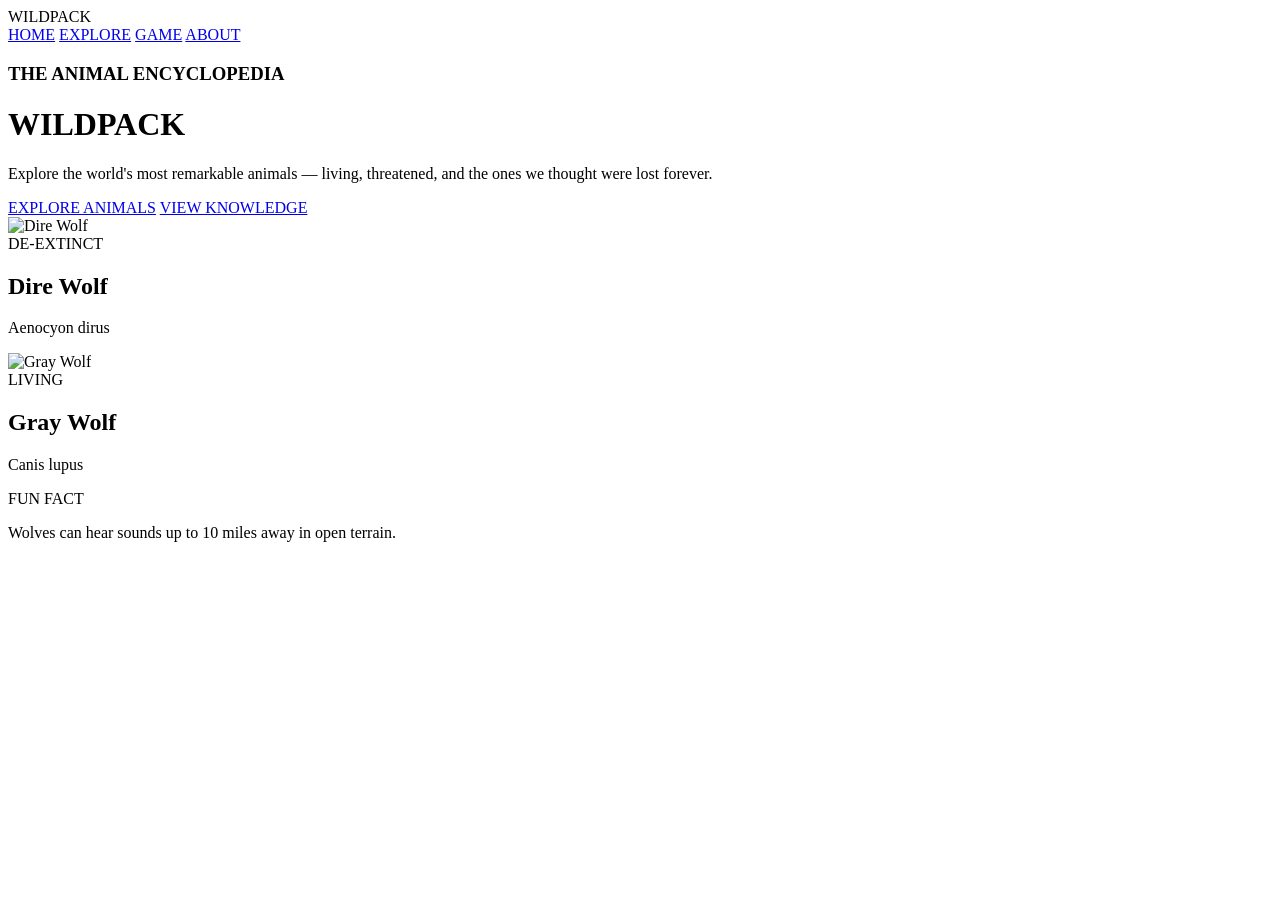
==== src/main/resources/static/index.html @ 3a62c005 "backend complete - REST API working, 10 animals seeded" ====
<!DOCTYPE html>
<html lang="en">
<head>
    <meta charset="UTF-8">
    <meta name="viewport" content="width=device-width, initial-scale=1.0">
    <title>WildPack | Animal Encyclopedia</title>
    <link href="https://fonts.googleapis.com/css2?family=Cinzel:wght@400;700&display=swap" rel="stylesheet">
    <link rel="stylesheet" href="css/index.css">
</head>
<body>

    <nav>
        <div class="logo">WILDPACK</div>
        <div class="nav-links">
            <a href="index.html">HOME</a>
            <a href="explore.html">EXPLORE</a>
            <a href="game.html">GAME</a>
            <a href="about.html">ABOUT</a>
        </div>
    </nav>

    <header class="hero">
        <div class="hero-content">
            <h3>THE ANIMAL ENCYCLOPEDIA</h3>
            <h1>WILDPACK</h1>
            <p>Explore the world's most remarkable animals — living, threatened, and the ones we thought were lost forever.</p>
            
            <div class="hero-btns">
                <a href="explore.html" class="btn btn-primary">EXPLORE ANIMALS</a>
                <a href="#" class="btn btn-secondary">VIEW KNOWLEDGE</a>
            </div>
        </div>
    </header>

    <section class="fun-fact-bar">
        <main class="animal-gallery">
    <div class="animal-card">
        <div class="card-image">
            <img src="images/dire-wolf-icon.png" alt="Dire Wolf">
        </div>
        <div class="card-content">
            <span class="status-badge de-extinct">DE-EXTINCT</span>
            <h2>Dire Wolf</h2>
            <p class="scientific-name">Aenocyon dirus</p>
        </div>
    </div>

    <div class="animal-card">
        <div class="card-image">
            <img src="images/gray-wolf-icon.png" alt="Gray Wolf">
        </div>
        <div class="card-content">
            <span class="status-badge living">LIVING</span>
            <h2>Gray Wolf</h2>
            <p class="scientific-name">Canis lupus</p>
        </div>
    </div>
    
    </main>
        <span class="label">FUN FACT</span>
        <p id="fact-text">Wolves can hear sounds up to 10 miles away in open terrain.</p>
    </section>

</body>
</html>
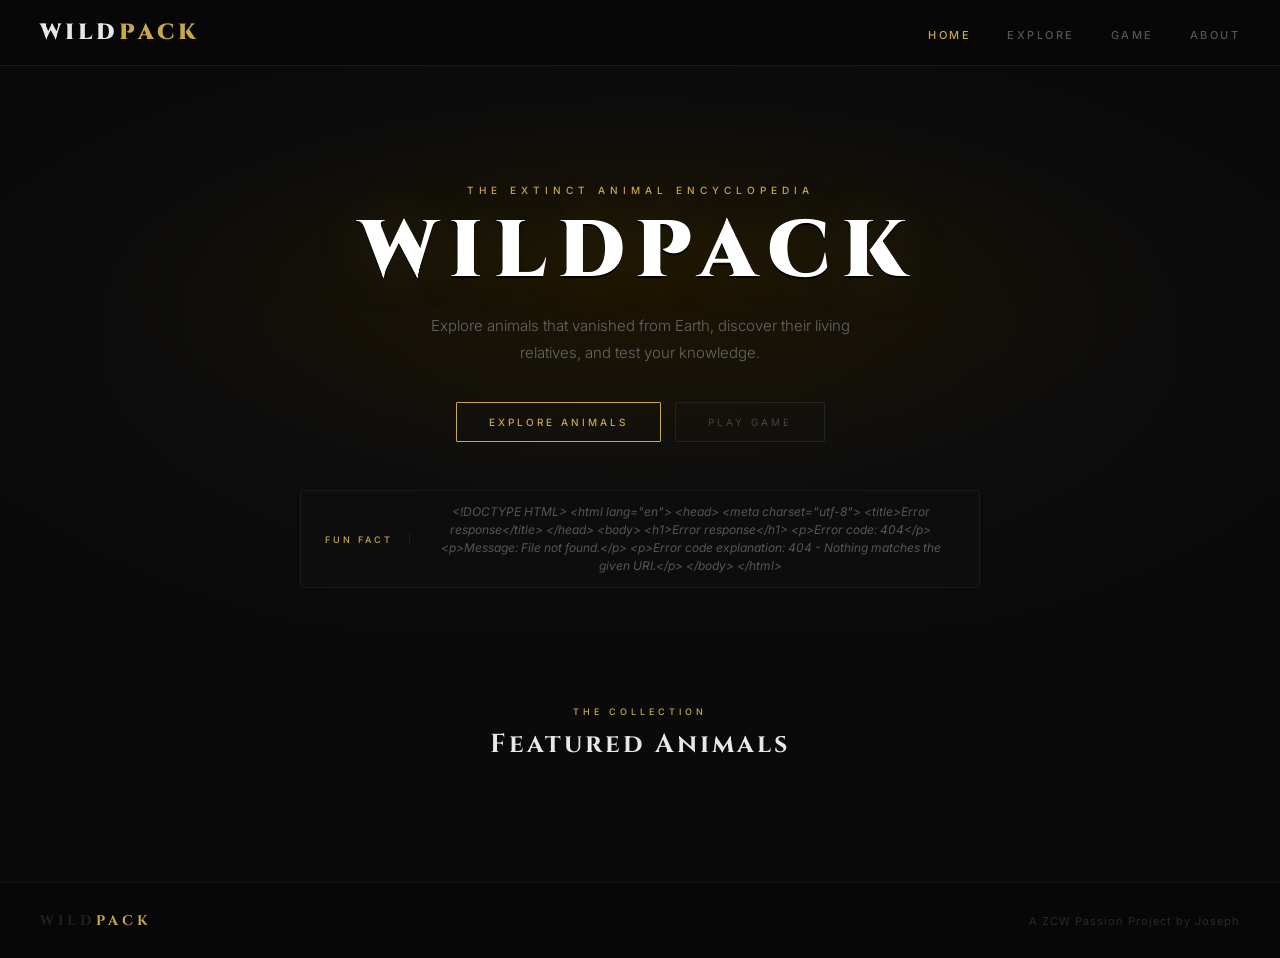
==== commit af902534: "fronend" ====
--- a/src/main/resources/static/index.html
+++ b/src/main/resources/static/index.html
@@ -1,65 +1,81 @@
 <!DOCTYPE html>
 <html lang="en">
 <head>
-    <meta charset="UTF-8">
-    <meta name="viewport" content="width=device-width, initial-scale=1.0">
-    <title>WildPack | Animal Encyclopedia</title>
-    <link href="https://fonts.googleapis.com/css2?family=Cinzel:wght@400;700&display=swap" rel="stylesheet">
-    <link rel="stylesheet" href="css/index.css">
+    <link href="https://fonts.googleapis.com/css2?family=Cinzel:wght@400;700;900&family=Inter:wght@300;400;500&display=swap" rel="stylesheet" />
+
+  <meta charset="UTF-8" />
+  <meta name="viewport" content="width=device-width, initial-scale=1.0"/>
+  <title>WildPack | Animal Encyclopedia</title>
+  <link rel="stylesheet" href="style.css" />
 </head>
 <body>
 
-    <nav>
-        <div class="logo">WILDPACK</div>
-        <div class="nav-links">
-            <a href="index.html">HOME</a>
-            <a href="explore.html">EXPLORE</a>
-            <a href="game.html">GAME</a>
-            <a href="about.html">ABOUT</a>
-        </div>
-    </nav>
+  <nav class="navbar">
+    <div class="logo">WILD<span>PACK</span></div>
+    <ul class="nav-links">
+      <li><a href="index.html" class="active">Home</a></li>
+      <li><a href="animals.html">Explore</a></li>
+      <li><a href="game.html">Game</a></li>
+      <li><a href="about.html">About</a></li>
+    </ul>
+  </nav>
 
-    <header class="hero">
-        <div class="hero-content">
-            <h3>THE ANIMAL ENCYCLOPEDIA</h3>
-            <h1>WILDPACK</h1>
-            <p>Explore the world's most remarkable animals — living, threatened, and the ones we thought were lost forever.</p>
-            
-            <div class="hero-btns">
-                <a href="explore.html" class="btn btn-primary">EXPLORE ANIMALS</a>
-                <a href="#" class="btn btn-secondary">VIEW KNOWLEDGE</a>
+  <section class="hero">
+    <div class="wolf-bg"></div>
+    <div class="hero-content">
+      <p class="hero-sub">The Extinct Animal Encyclopedia</p>
+      <h1 class="hero-title">WILDPACK</h1>
+      <p class="hero-desc">Explore animals that vanished from Earth, discover their living relatives, and test your knowledge.</p>
+      <div class="hero-buttons">
+        <a href="animals.html" class="btn-gold">Explore Animals</a>
+        <a href="game.html" class="btn-ghost">Play Game</a>
+      </div>
+    </div>
+    <div class="fun-fact-bar">
+      <span class="fun-fact-label">FUN FACT</span>
+      <span id="funFact">Loading...</span>
+    </div>
+  </section>
+
+  <section class="featured">
+    <p class="section-label">The Collection</p>
+    <h2 class="section-title">Featured Animals</h2>
+    <div class="cards-grid" id="featuredCards"></div>
+  </section>
+
+  <footer class="footer">
+    <div class="footer-logo">WILD<span>PACK</span></div>
+    <p>A ZCW Passion Project by Joseph</p>
+  </footer>
+
+  <script>
+    fetch('/api/animals')
+      .then(res => res.json())
+      .then(animals => {
+        const featured = animals.slice(0, 3);
+        const grid = document.getElementById('featuredCards');
+        featured.forEach(animal => {
+          grid.innerHTML += `
+            <div class="card" onclick="location.href='detail.html?id=${animal.id}'">
+              <div class="card-img">
+                <div class="card-placeholder">${animal.name.charAt(0)}</div>
+              </div>
+              <div class="card-body">
+                <span class="badge badge-${animal.status.toLowerCase()}">${animal.status.replace('_', '-')}</span>
+                <h3 class="card-name">${animal.name}</h3>
+                <p class="card-sci">${animal.scientificName}</p>
+              </div>
             </div>
-        </div>
-    </header>
+          `;
+        });
+      });
 
-    <section class="fun-fact-bar">
-        <main class="animal-gallery">
-    <div class="animal-card">
-        <div class="card-image">
-            <img src="images/dire-wolf-icon.png" alt="Dire Wolf">
-        </div>
-        <div class="card-content">
-            <span class="status-badge de-extinct">DE-EXTINCT</span>
-            <h2>Dire Wolf</h2>
-            <p class="scientific-name">Aenocyon dirus</p>
-        </div>
-    </div>
-
-    <div class="animal-card">
-        <div class="card-image">
-            <img src="images/gray-wolf-icon.png" alt="Gray Wolf">
-        </div>
-        <div class="card-content">
-            <span class="status-badge living">LIVING</span>
-            <h2>Gray Wolf</h2>
-            <p class="scientific-name">Canis lupus</p>
-        </div>
-    </div>
-    
-    </main>
-        <span class="label">FUN FACT</span>
-        <p id="fact-text">Wolves can hear sounds up to 10 miles away in open terrain.</p>
-    </section>
+    fetch('/api/animals/random-fact')
+      .then(res => res.text())
+      .then(fact => {
+        document.getElementById('funFact').textContent = fact;
+      });
+  </script>
 
 </body>
 </html>
--- a/src/main/resources/static/style.css
+++ b/src/main/resources/static/style.css
@@ -0,0 +1,294 @@
+* { margin: 0; padding: 0; box-sizing: border-box; }
+
+body {
+  background: #0a0a0a;
+  color: #e8e8e8;
+  font-family: 'Inter', Arial, sans-serif;
+}
+
+/* NAV */
+.navbar {
+  display: flex;
+  justify-content: space-between;
+  align-items: center;
+  padding: 18px 40px;
+  background: #070707;
+  border-bottom: 1px solid #1a1a1a;
+  position: sticky;
+  top: 0;
+  z-index: 100;
+}
+
+.logo {
+  font-family: 'Cinzel', serif;
+  font-size: 22px;
+  font-weight: 900;
+  letter-spacing: 4px;
+  color: #e8e8e8;
+}
+
+.logo span { color: #c9a84c; }
+
+.nav-links {
+  display: flex;
+  gap: 36px;
+  list-style: none;
+}
+
+.nav-links a {
+  color: #555;
+  text-decoration: none;
+  font-size: 11px;
+  letter-spacing: 2.5px;
+  text-transform: uppercase;
+  font-weight: 500;
+  transition: color 0.2s;
+}
+
+.nav-links a:hover, .nav-links a.active { color: #c9a84c; }
+
+/* HERO */
+.hero {
+  position: relative;
+  min-height: 560px;
+  display: flex;
+  flex-direction: column;
+  justify-content: center;
+  align-items: center;
+  text-align: center;
+  overflow: hidden;
+  padding: 80px 20px 0;
+  background: #0a0a0a;
+}
+
+.wolf-bg {
+  position: absolute;
+  inset: 0;
+  background:
+    radial-gradient(ellipse 60% 50% at 50% 40%, #1c1400 0%, transparent 70%),
+    radial-gradient(ellipse at center, #111 0%, #0a0a0a 80%);
+}
+
+.hero-content {
+  position: relative;
+  z-index: 2;
+  max-width: 700px;
+}
+
+.hero-sub {
+  font-size: 10px;
+  letter-spacing: 5px;
+  text-transform: uppercase;
+  color: #c9a84c;
+  margin-bottom: 16px;
+  font-weight: 500;
+}
+
+.hero-title {
+  font-family: 'Cinzel', serif;
+  font-size: 80px;
+  font-weight: 900;
+  letter-spacing: 12px;
+  color: #ffffff;
+  margin-bottom: 20px;
+  text-shadow:
+    0 0 60px rgba(201,168,76,0.15),
+    0 2px 0 #000;
+  line-height: 1;
+}
+
+.hero-desc {
+  font-size: 15px;
+  color: #666;
+  max-width: 480px;
+  line-height: 1.8;
+  margin: 0 auto 36px;
+  font-weight: 300;
+}
+
+.hero-buttons {
+  display: flex;
+  gap: 14px;
+  justify-content: center;
+}
+
+.btn-gold {
+  background: transparent;
+  border: 1px solid #c9a84c;
+  color: #c9a84c;
+  padding: 13px 32px;
+  font-size: 10px;
+  letter-spacing: 3px;
+  text-transform: uppercase;
+  text-decoration: none;
+  border-radius: 1px;
+  transition: all 0.25s;
+  font-weight: 500;
+}
+
+.btn-gold:hover {
+  background: #c9a84c;
+  color: #0a0a0a;
+}
+
+.btn-ghost {
+  background: transparent;
+  border: 1px solid #222;
+  color: #444;
+  padding: 13px 32px;
+  font-size: 10px;
+  letter-spacing: 3px;
+  text-transform: uppercase;
+  text-decoration: none;
+  border-radius: 1px;
+  transition: all 0.25s;
+}
+
+.btn-ghost:hover { border-color: #444; color: #888; }
+
+.fun-fact-bar {
+  position: relative;
+  z-index: 2;
+  margin-top: 48px;
+  background: #0d0d0d;
+  border: 1px solid #1a1a1a;
+  border-radius: 2px;
+  padding: 12px 24px;
+  display: flex;
+  align-items: center;
+  gap: 16px;
+  max-width: 680px;
+  width: 90%;
+}
+
+.fun-fact-label {
+  font-size: 9px;
+  letter-spacing: 3px;
+  color: #c9a84c;
+  white-space: nowrap;
+  border-right: 1px solid #1e1e1e;
+  padding-right: 16px;
+  font-weight: 500;
+}
+
+#funFact {
+  font-size: 12px;
+  color: #555;
+  line-height: 1.5;
+  font-style: italic;
+}
+
+/* FEATURED */
+.featured { padding: 80px 40px; }
+
+.section-label {
+  text-align: center;
+  font-size: 9px;
+  letter-spacing: 4px;
+  text-transform: uppercase;
+  color: #c9a84c;
+  margin-bottom: 10px;
+  font-weight: 500;
+}
+
+.section-title {
+  font-family: 'Cinzel', serif;
+  text-align: center;
+  font-size: 26px;
+  font-weight: 700;
+  letter-spacing: 3px;
+  color: #e8e8e8;
+  margin-bottom: 40px;
+}
+
+.cards-grid {
+  display: grid;
+  grid-template-columns: repeat(3, 1fr);
+  gap: 18px;
+  max-width: 960px;
+  margin: 0 auto;
+}
+
+.card {
+  background: #0f0f0f;
+  border: 1px solid #1a1a1a;
+  border-radius: 4px;
+  overflow: hidden;
+  cursor: pointer;
+  transition: border-color 0.25s, transform 0.25s;
+}
+
+.card:hover {
+  border-color: #c9a84c55;
+  transform: translateY(-5px);
+}
+
+.card-img {
+  height: 130px;
+  background: #0a0a0a;
+  display: flex;
+  align-items: center;
+  justify-content: center;
+  border-bottom: 1px solid #1a1a1a;
+}
+
+.card-placeholder {
+  font-family: 'Cinzel', serif;
+  font-size: 56px;
+  font-weight: 900;
+  color: #1a1a1a;
+  letter-spacing: 4px;
+}
+
+.card-body { padding: 16px 18px; }
+
+.badge {
+  display: inline-block;
+  padding: 3px 9px;
+  border-radius: 1px;
+  font-size: 8px;
+  letter-spacing: 1.5px;
+  text-transform: uppercase;
+  margin-bottom: 10px;
+  font-weight: 600;
+}
+
+.badge-extinct { background: #1a1200; color: #c9a84c; }
+.badge-de_extinct { background: #111000; color: #a07830; }
+.badge-living { background: #0d0d0d; color: #888; }
+
+.card-name {
+  font-family: 'Cinzel', serif;
+  font-size: 15px;
+  font-weight: 700;
+  color: #e8e8e8;
+  margin-bottom: 5px;
+  letter-spacing: 1px;
+}
+
+.card-sci {
+  font-size: 11px;
+  color: #333;
+  font-style: italic;
+}
+
+/* FOOTER */
+.footer {
+  background: #070707;
+  border-top: 1px solid #141414;
+  padding: 28px 40px;
+  display: flex;
+  justify-content: space-between;
+  align-items: center;
+}
+
+.footer-logo {
+  font-family: 'Cinzel', serif;
+  font-size: 14px;
+  font-weight: 700;
+  letter-spacing: 4px;
+  color: #222;
+}
+
+.footer-logo span { color: #c9a84c; }
+.footer p { font-size: 11px; color: #2a2a2a; letter-spacing: 1px; }
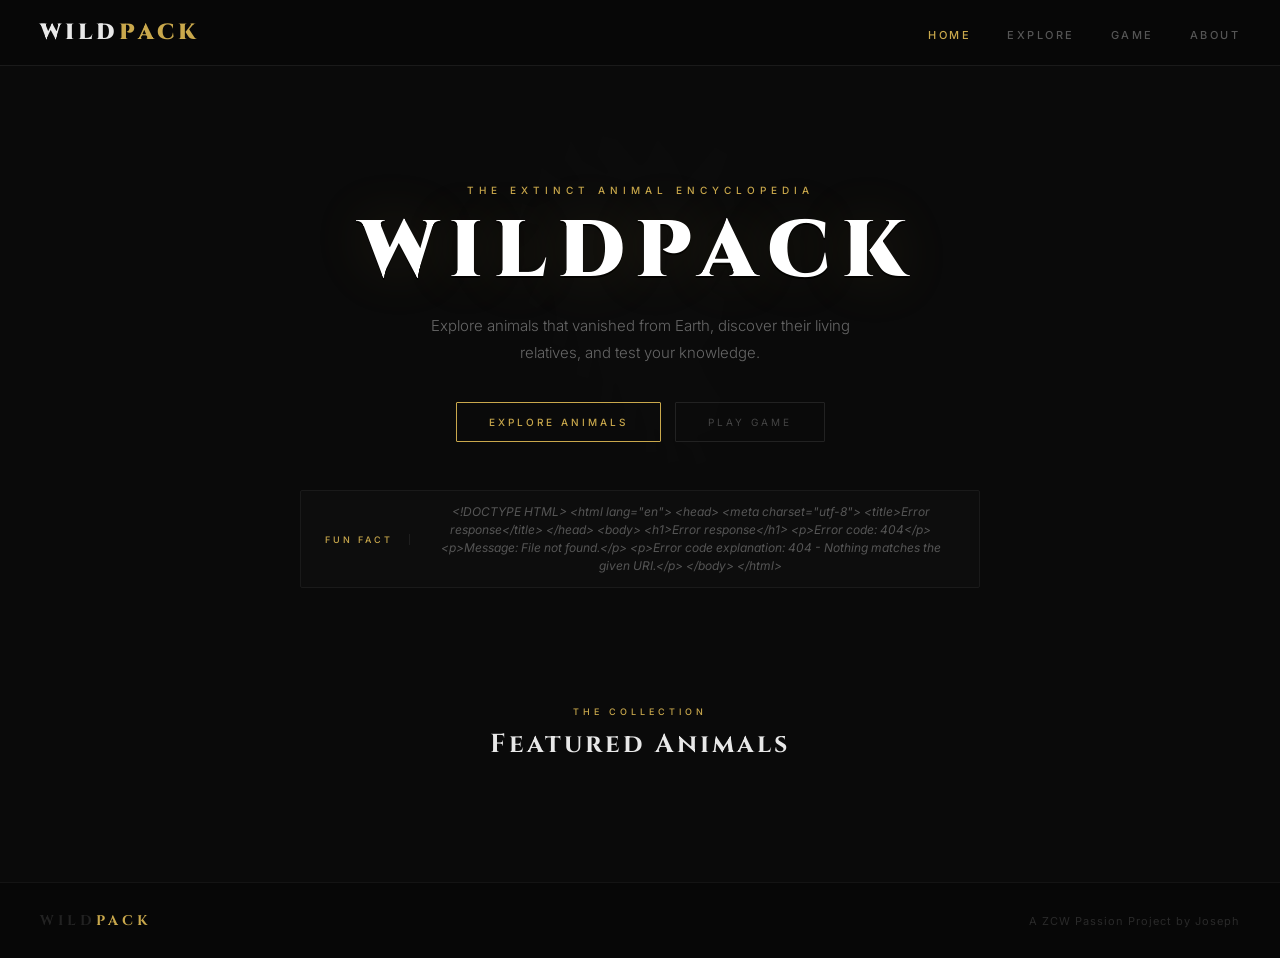
==== commit 288eacad: "full app complete - backend, frontend, all 5 pages" ====
--- a/src/main/resources/static/index.html
+++ b/src/main/resources/static/index.html
@@ -1,11 +1,10 @@
 <!DOCTYPE html>
 <html lang="en">
 <head>
-    <link href="https://fonts.googleapis.com/css2?family=Cinzel:wght@400;700;900&family=Inter:wght@300;400;500&display=swap" rel="stylesheet" />
-
   <meta charset="UTF-8" />
   <meta name="viewport" content="width=device-width, initial-scale=1.0"/>
   <title>WildPack | Animal Encyclopedia</title>
+  <link href="https://fonts.googleapis.com/css2?family=Cinzel:wght@400;700;900&family=Inter:wght@300;400;500&display=swap" rel="stylesheet" />
   <link rel="stylesheet" href="style.css" />
 </head>
 <body>
@@ -21,7 +20,31 @@
   </nav>
 
   <section class="hero">
-    <div class="wolf-bg"></div>
+    <div class="wolf-bg">
+      <svg viewBox="0 0 600 500" xmlns="http://www.w3.org/2000/svg" class="wolf-svg">
+        <path d="
+          M300 40 L275 10 L255 5 L248 30 L262 50
+          L235 35 L220 8 L210 35 L228 58
+          L205 55 L185 40 L180 65 L200 78
+          L178 88 L162 82 L158 108 L182 112
+          L168 130 L155 138 L160 165 L185 158
+          L178 180 L168 200 L182 210 L198 192
+          L202 218 L196 248 L214 255 L222 228
+          L228 256 L224 285 L242 290 L248 262
+          L255 290 L252 318 L268 322 L272 294
+          L280 322 L278 348 L296 350 L298 322
+          L306 350 L304 375 L322 374 L318 346
+          L328 368 L330 388 L348 384 L340 358
+          L358 372 L364 390 L380 384 L368 355
+          L385 348 L395 310 L378 285 L368 262
+          L382 240 L396 220 L400 195 L384 185
+          L396 165 L408 145 L402 118 L380 122
+          L395 105 L412 88 L406 62 L385 70
+          L396 50 L404 28 L386 18 L368 40
+          L352 58 L338 30 L320 8 L308 32 Z
+        " fill="#1a1a1a" opacity="0.5"/>
+      </svg>
+    </div>
     <div class="hero-content">
       <p class="hero-sub">The Extinct Animal Encyclopedia</p>
       <h1 class="hero-title">WILDPACK</h1>
@@ -58,7 +81,10 @@
           grid.innerHTML += `
             <div class="card" onclick="location.href='detail.html?id=${animal.id}'">
               <div class="card-img">
-                <div class="card-placeholder">${animal.name.charAt(0)}</div>
+                ${animal.imageUrl
+                  ? `<img src="${animal.imageUrl}" alt="${animal.name}" style="width:100%;height:100%;object-fit:cover;"/>`
+                  : `<div class="card-placeholder">${animal.name.charAt(0)}</div>`
+                }
               </div>
               <div class="card-body">
                 <span class="badge badge-${animal.status.toLowerCase()}">${animal.status.replace('_', '-')}</span>
--- a/src/main/resources/static/style.css
+++ b/src/main/resources/static/style.css
@@ -64,9 +64,17 @@
 .wolf-bg {
   position: absolute;
   inset: 0;
-  background:
-    radial-gradient(ellipse 60% 50% at 50% 40%, #1c1400 0%, transparent 70%),
-    radial-gradient(ellipse at center, #111 0%, #0a0a0a 80%);
+  display: flex;
+  align-items: center;
+  justify-content: center;
+  overflow: hidden;
+}
+
+.wolf-svg {
+  width: 520px;
+  height: 520px;
+  opacity: 0.12;
+  filter: blur(1px);
 }
 
 .hero-content {
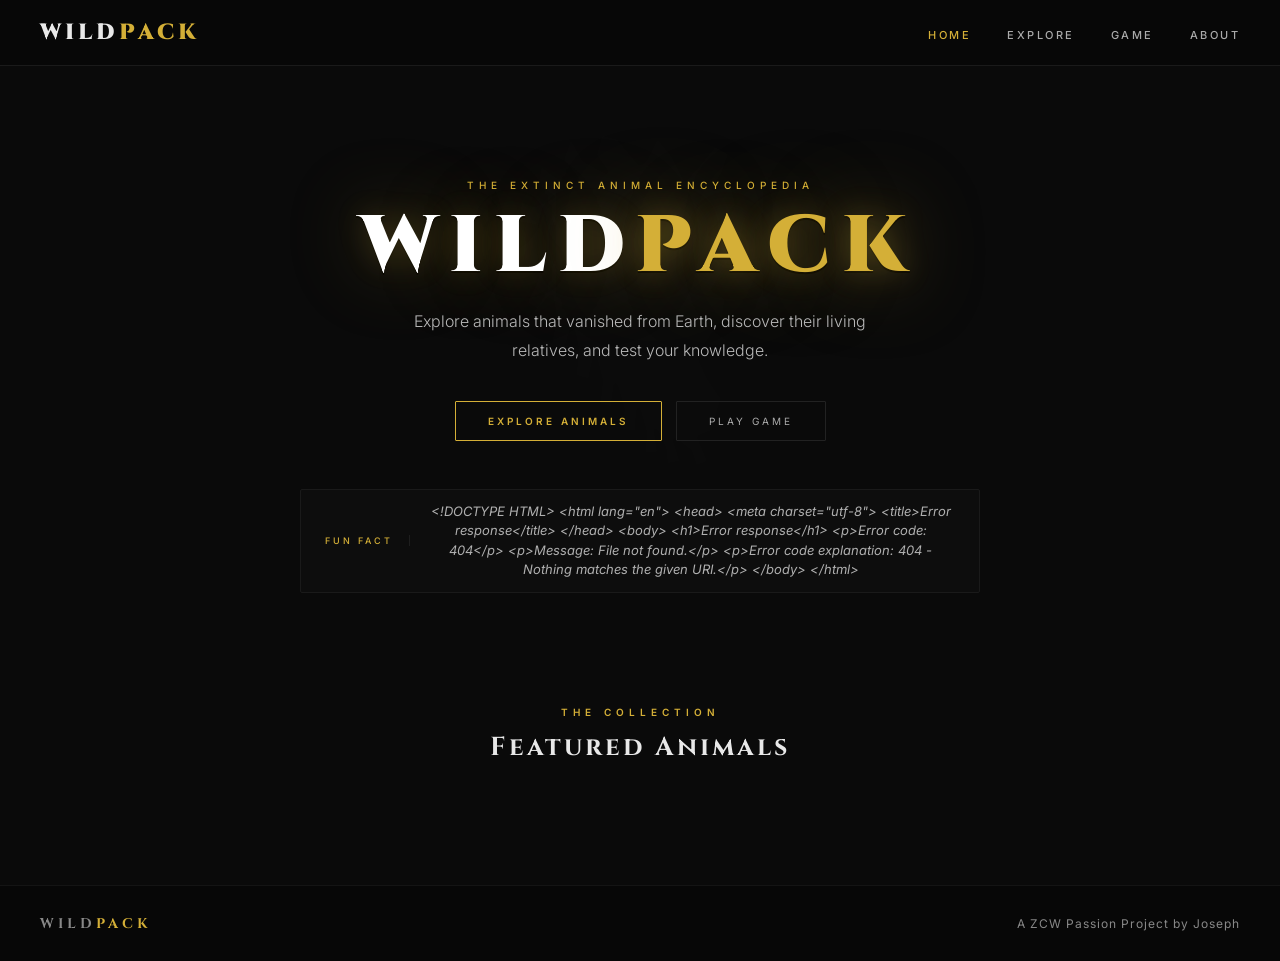
==== commit 43110cd1: "termi" ====
--- a/src/main/resources/static/index.html
+++ b/src/main/resources/static/index.html
@@ -47,7 +47,7 @@
     </div>
     <div class="hero-content">
       <p class="hero-sub">The Extinct Animal Encyclopedia</p>
-      <h1 class="hero-title">WILDPACK</h1>
+      <h1 class="hero-title">WILD<span>PACK</span></h1>
       <p class="hero-desc">Explore animals that vanished from Earth, discover their living relatives, and test your knowledge.</p>
       <div class="hero-buttons">
         <a href="animals.html" class="btn-gold">Explore Animals</a>
--- a/src/main/resources/static/style.css
+++ b/src/main/resources/static/style.css
@@ -27,7 +27,7 @@
   color: #e8e8e8;
 }
 
-.logo span { color: #c9a84c; }
+.logo span { color: #d4af37; }
 
 .nav-links {
   display: flex;
@@ -36,7 +36,7 @@
 }
 
 .nav-links a {
-  color: #555;
+  color: #aaaaaa;
   text-decoration: none;
   font-size: 11px;
   letter-spacing: 2.5px;
@@ -45,7 +45,7 @@
   transition: color 0.2s;
 }
 
-.nav-links a:hover, .nav-links a.active { color: #c9a84c; }
+.nav-links a:hover, .nav-links a.active { color: #d4af37; }
 
 /* HERO */
 .hero {
@@ -87,7 +87,7 @@
   font-size: 10px;
   letter-spacing: 5px;
   text-transform: uppercase;
-  color: #c9a84c;
+  color: #d4af37;
   margin-bottom: 16px;
   font-weight: 500;
 }
@@ -100,14 +100,23 @@
   color: #ffffff;
   margin-bottom: 20px;
   text-shadow:
-    0 0 60px rgba(201,168,76,0.15),
+    0 0 80px rgba(212,175,55,0.35),
+    0 0 30px rgba(212,175,55,0.2),
     0 2px 0 #000;
   line-height: 1;
 }
 
+.hero-title span {
+  color: #d4af37;
+  text-shadow:
+    0 0 80px rgba(212,175,55,0.5),
+    0 0 30px rgba(212,175,55,0.3),
+    0 2px 0 #000;
+}
+
 .hero-desc {
-  font-size: 15px;
-  color: #666;
+  font-size: 16px;
+  color: #b8b8b8;
   max-width: 480px;
   line-height: 1.8;
   margin: 0 auto 36px;
@@ -122,8 +131,8 @@
 
 .btn-gold {
   background: transparent;
-  border: 1px solid #c9a84c;
-  color: #c9a84c;
+  border: 1px solid #d4af37;
+  color: #d4af37;
   padding: 13px 32px;
   font-size: 10px;
   letter-spacing: 3px;
@@ -131,18 +140,21 @@
   text-decoration: none;
   border-radius: 1px;
   transition: all 0.25s;
-  font-weight: 500;
+  font-weight: 600;
+  cursor: pointer;
 }
 
 .btn-gold:hover {
-  background: #c9a84c;
+  background: #d4af37;
   color: #0a0a0a;
+  box-shadow: 0 0 20px rgba(212,175,55,0.4);
+  transform: translateY(-1px);
 }
 
 .btn-ghost {
   background: transparent;
   border: 1px solid #222;
-  color: #444;
+  color: #aaaaaa;
   padding: 13px 32px;
   font-size: 10px;
   letter-spacing: 3px;
@@ -152,7 +164,7 @@
   transition: all 0.25s;
 }
 
-.btn-ghost:hover { border-color: #444; color: #888; }
+.btn-ghost:hover { border-color: #d4af3755; color: #d4af37; }
 
 .fun-fact-bar {
   position: relative;
@@ -172,7 +184,7 @@
 .fun-fact-label {
   font-size: 9px;
   letter-spacing: 3px;
-  color: #c9a84c;
+  color: #d4af37;
   white-space: nowrap;
   border-right: 1px solid #1e1e1e;
   padding-right: 16px;
@@ -180,8 +192,8 @@
 }
 
 #funFact {
-  font-size: 12px;
-  color: #555;
+  font-size: 13px;
+  color: #b0b0b0;
   line-height: 1.5;
   font-style: italic;
 }
@@ -191,12 +203,12 @@
 
 .section-label {
   text-align: center;
-  font-size: 9px;
-  letter-spacing: 4px;
-  text-transform: uppercase;
-  color: #c9a84c;
-  margin-bottom: 10px;
-  font-weight: 500;
+  font-size: 10px;
+  letter-spacing: 5px;
+  text-transform: uppercase;
+  color: #d4af37;
+  margin-bottom: 12px;
+  font-weight: 600;
 }
 
 .section-title {
@@ -223,12 +235,13 @@
   border-radius: 4px;
   overflow: hidden;
   cursor: pointer;
-  transition: border-color 0.25s, transform 0.25s;
+  transition: border-color 0.25s, transform 0.25s, box-shadow 0.25s;
 }
 
 .card:hover {
-  border-color: #c9a84c55;
-  transform: translateY(-5px);
+  border-color: #d4af37;
+  transform: translateY(-6px);
+  box-shadow: 0 8px 30px rgba(212,175,55,0.15);
 }
 
 .card-img {
@@ -261,9 +274,9 @@
   font-weight: 600;
 }
 
-.badge-extinct { background: #1a1200; color: #c9a84c; }
-.badge-de_extinct { background: #111000; color: #a07830; }
-.badge-living { background: #0d0d0d; color: #888; }
+.badge-extinct { background: #2a1f00; color: #ffd700; border: 1px solid #d4af3755; }
+.badge-de_extinct { background: #1f1800; color: #b8860b; border: 1px solid #b8860b55; }
+.badge-living { background: #0d0d0d; color: #aaaaaa; }
 
 .card-name {
   font-family: 'Cinzel', serif;
@@ -275,8 +288,8 @@
 }
 
 .card-sci {
-  font-size: 11px;
-  color: #333;
+  font-size: 12px;
+  color: #999999;
   font-style: italic;
 }
 
@@ -295,8 +308,8 @@
   font-size: 14px;
   font-weight: 700;
   letter-spacing: 4px;
-  color: #222;
-}
-
-.footer-logo span { color: #c9a84c; }
-.footer p { font-size: 11px; color: #2a2a2a; letter-spacing: 1px; }+  color: #888888;
+}
+
+.footer-logo span { color: #d4af37; }
+.footer p { font-size: 12px; color: #888888; letter-spacing: 1px; }
